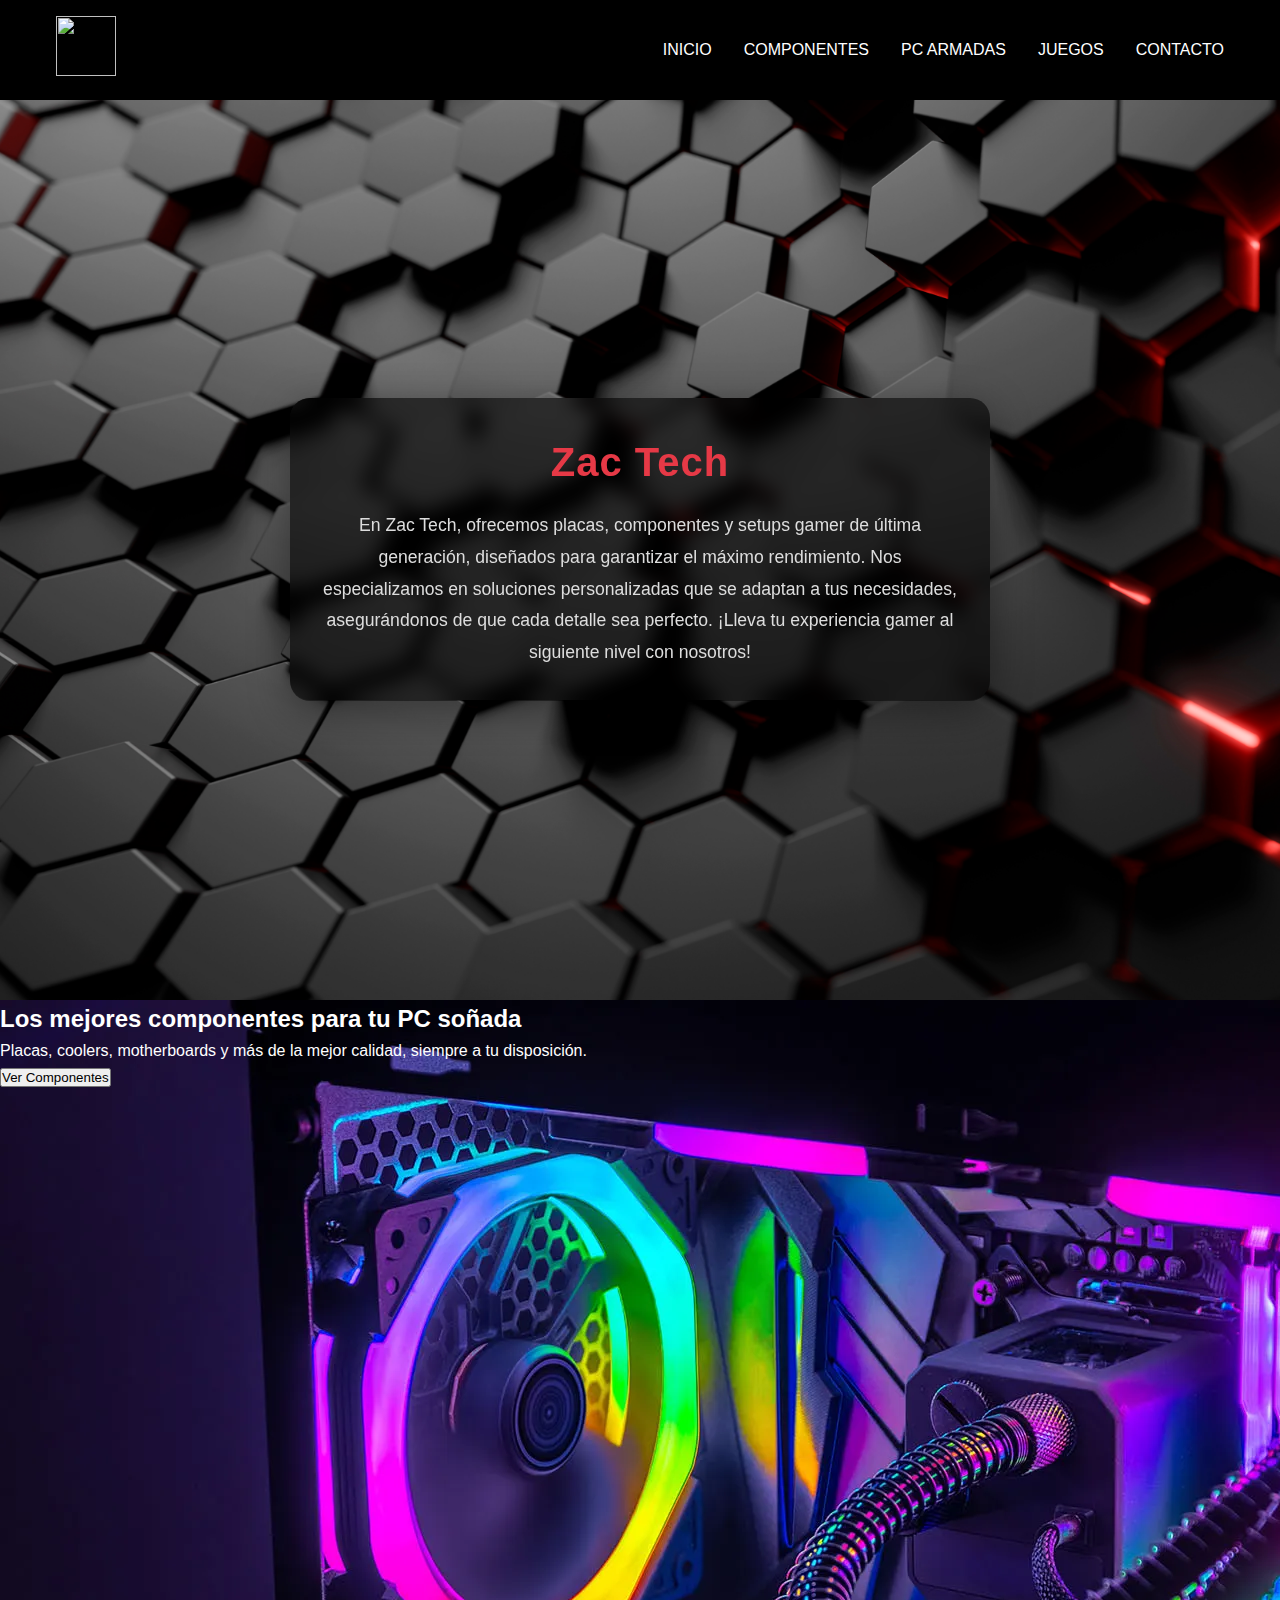
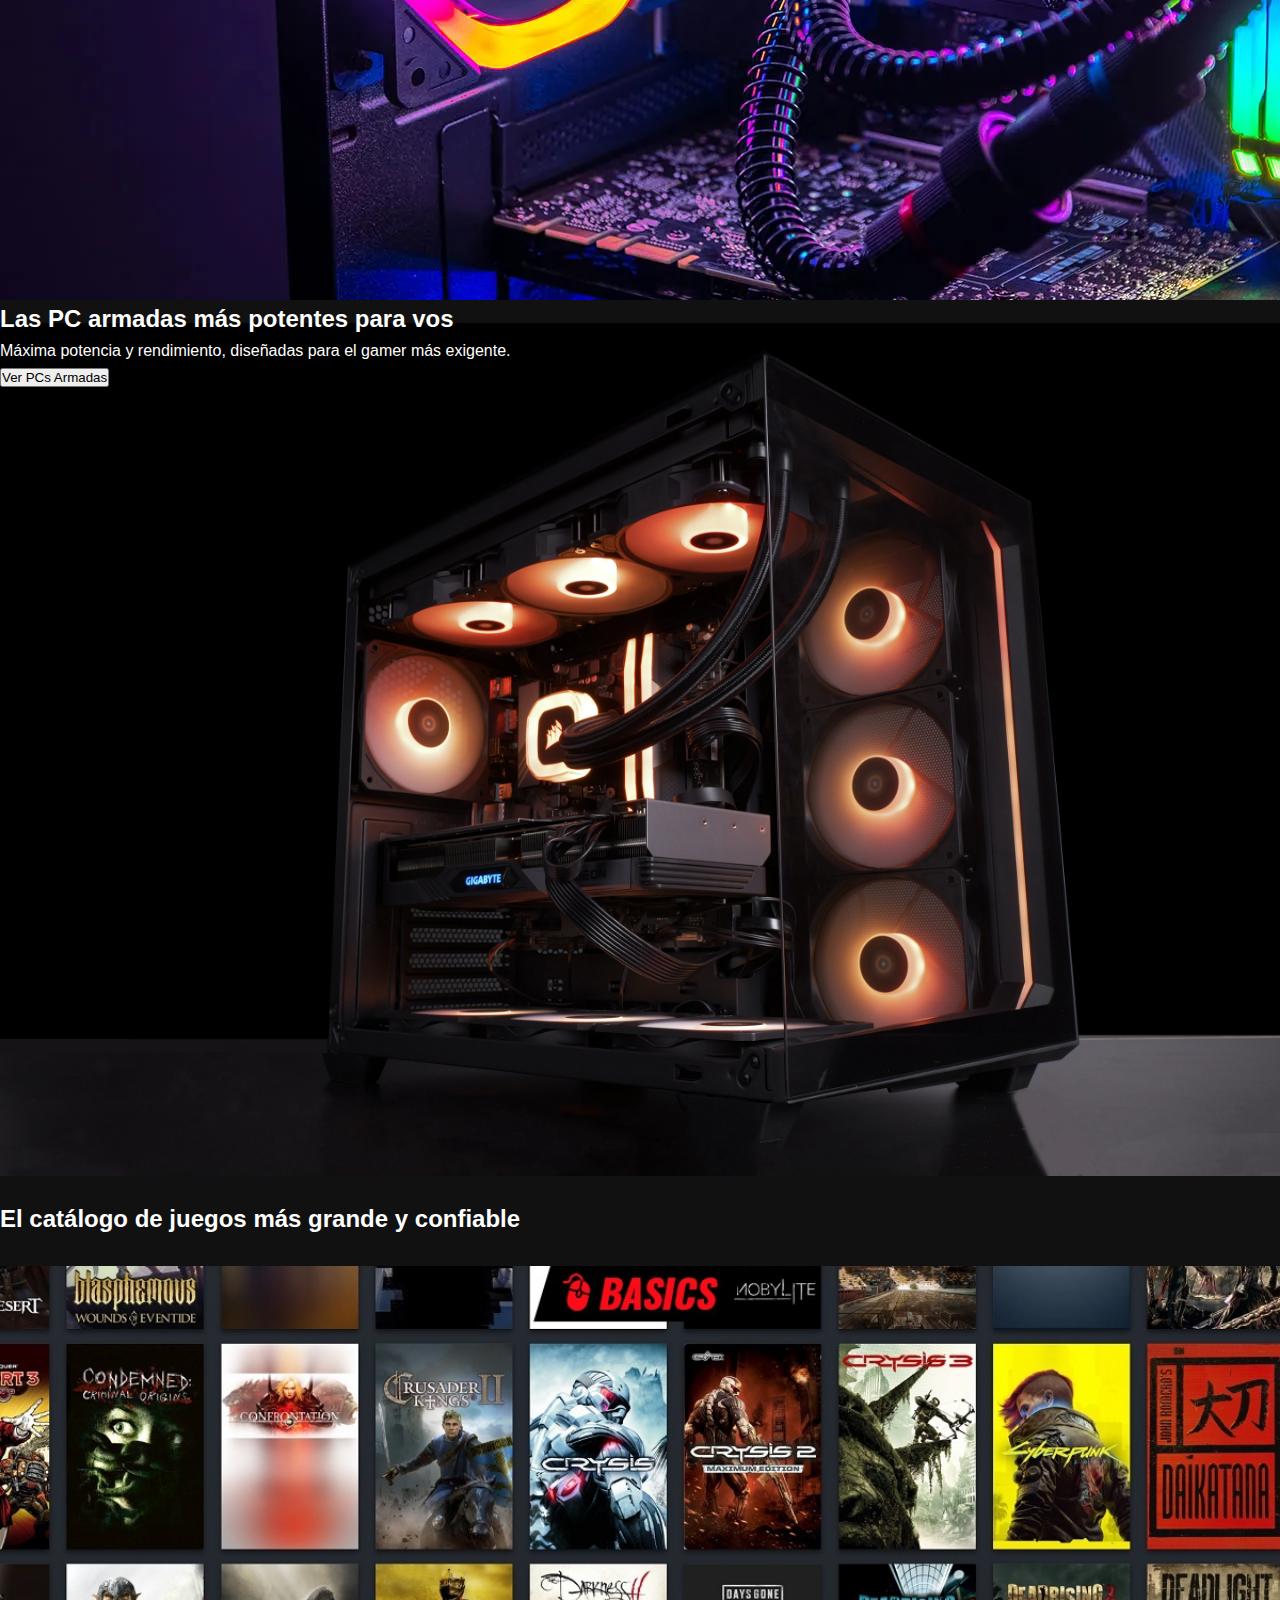
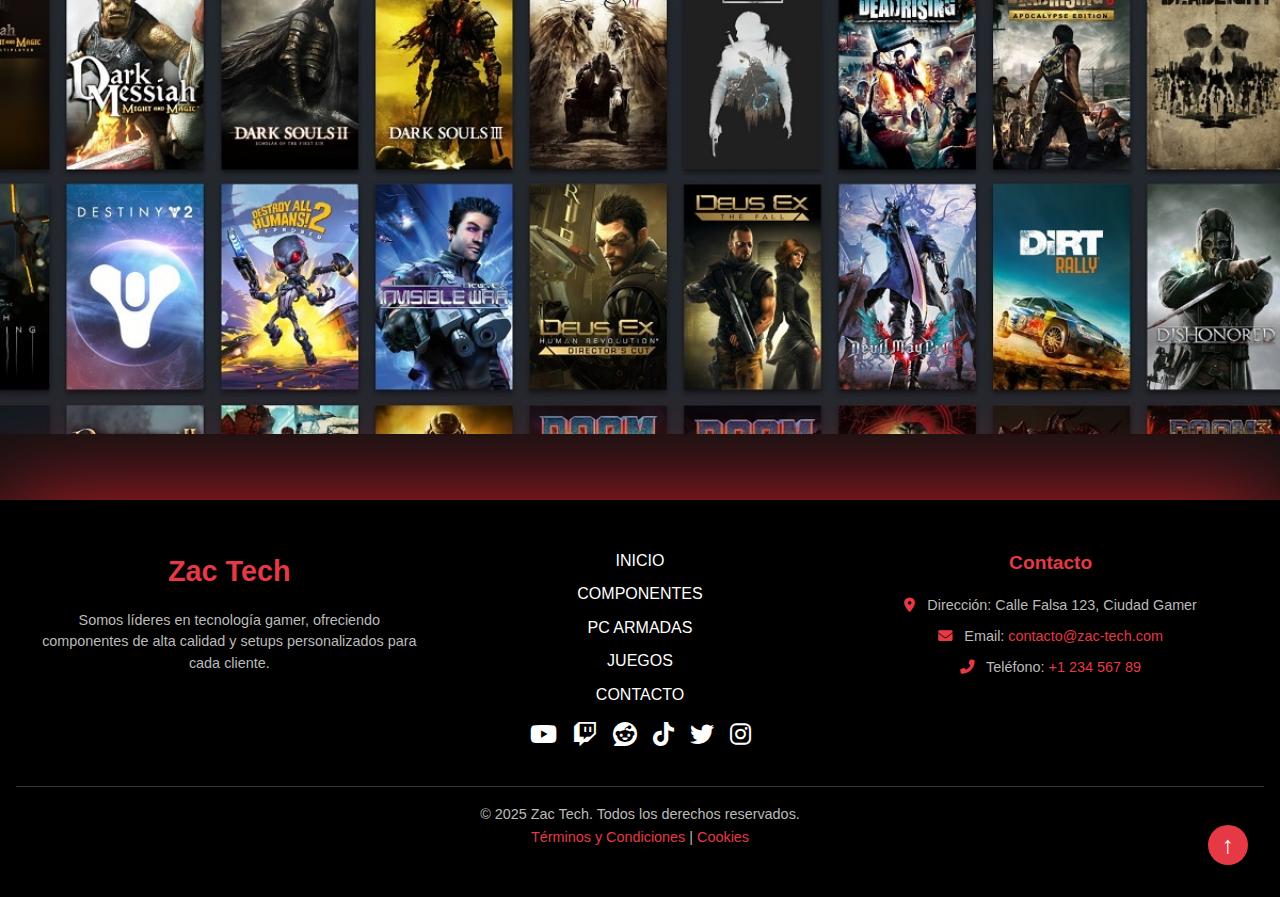
==== index.html @ 3c351928 "primero" ====
<!DOCTYPE html>
<html lang="es">
<head>
  <meta charset="UTF-8">
  <meta name="viewport" content="width=device-width, initial-scale=1.0">
  <title>Zac Tech</title>
  <link rel="stylesheet" href="./css/style.css">
  <link rel="stylesheet" href="https://cdnjs.cloudflare.com/ajax/libs/font-awesome/6.5.0/css/all.min.css">

</head>
<body>
  <header class="header">
    <nav class="navbar">
      <div class="logo">
      <img src="/imagenes/The logo final.png"  id="logozac">
      </div>
      <ul class="nav-links">
        <li><a href="./index.html">Inicio</a></li>
        <li><a href="./pages/componentes.html">Componentes</a></li>
        <li><a href="./pages/pc_armadas.html">PC Armadas</a></li>
        <li><a href="./pages/juegos.html">Juegos</a></li>
        <li><a href="./pages/contacto.html">Contacto</a></li>
      </ul>
      
    </nav>
  </header>

  <main>
    <section id="inicio_fondo" style="background-image: url('/imagenes/fondos/Componentes.jpg'); background-size: 150%; background-position: center; background-repeat: no-repeat;">
    <div class="initext">
      <h1>Zac Tech</h1>
      <p>En Zac Tech, ofrecemos placas, componentes y setups gamer de última generación, diseñados para garantizar el máximo rendimiento. Nos especializamos en soluciones personalizadas que se adaptan a tus necesidades, asegurándonos de que cada detalle sea perfecto. ¡Lleva tu experiencia gamer al siguiente nivel con nosotros!</p>
    </div>
    </section>

    <!-- Componentes Section -->
    <section id="componentes_section" style="background-image: url('/imagenes/fondos/componenetes.webp')">
      <div class="content">
        <h2>Los mejores componentes para tu PC soñada</h2>
        <p>Placas, coolers, motherboards y más de la mejor calidad, siempre a tu disposición.</p>
        <button class="btn">Ver Componentes</button>
    </section>

    <!-- PC Armada Section -->
    <section id="pc_armadas_section" style="background-image: url('/imagenes/fondos/pc armadas.webp'); background-size: 100%; background-position: center; background-repeat: no-repeat;">
      <div class="content">
        <h2>Las PC armadas más potentes para vos</h2>
        <p>Máxima potencia y rendimiento, diseñadas para el gamer más exigente.</p>
        <button class="btn">Ver PCs Armadas</button>
    </section>

    <!-- Juegos Section -->
    <section id="juegos_section" style="background-image: url('/imagenes/fondos/catalogo.jpg'); background-size: 100%; background-position: center; background-repeat: no-repeat;">

      <div class="game-gallery">
        <h2>El catálogo de juegos más grande y confiable</h2>
      </div>
    </section>
  </main>

  <footer class="footer">
    <div class="footer-top">
      <div class="footer-description">
        <h2>Zac Tech</h2>
        <p>Somos líderes en tecnología gamer, ofreciendo componentes de alta calidad y setups personalizados para cada cliente.</p>
      </div>
  
      <div class="footer-links">
        <ul>
          <li><a href="/index.html">Inicio</a></li>
          <li><a href="./pages/componentes.html">Componentes</a></li>
          <li><a href="./pages/pc_armadas.html">PC Armadas</a></li>
          <li><a href="./pages/juegos.html">Juegos</a></li>
          <li><a href="./pages/contacto.html">Contacto</a></li>
        </ul>
      </div>
  
      <div class="footer-contact">
        <h3>Contacto</h3>
        <p><i class="fas fa-map-marker-alt"></i> Dirección: Calle Falsa 123, Ciudad Gamer</p>
        <p><i class="fas fa-envelope"></i> Email: <a href="mailto:contacto@zac-tech.com">contacto@zac-tech.com</a></p>
        <p><i class="fas fa-phone-alt"></i> Teléfono: <a href="tel:+123456789">+1 234 567 89</a></p>
      </div>
    </div>
        <div class="footer-social">
          <a href="#"><i class="fab fa-youtube"></i></a>
          <a href="#"><i class="fab fa-twitch"></i></a>
          <a href="#"><i class="fab fa-reddit"></i></a>
          <a href="#"><i class="fab fa-tiktok"></i></a>
          <a href="#"><i class="fab fa-twitter"></i></a>
          <a href="#"><i class="fab fa-instagram"></i></a>
        </div>

    <div class="footer-bottom">
      <p>&copy; 2025 Zac Tech. Todos los derechos reservados.</p>
      <p><a href="#">Términos y Condiciones</a> | <a href="#">Cookies</a></p>
    </div>
  
    <div class="scroll-to-top">
      <a href="#"><span>&uarr;</span></a>
    </div>
  </footer>
  
  
</body>
</html>
---- css/style.css ----
* {
    margin: 0;
    padding: 0;
    box-sizing: border-box;
  }
  
  /* Body */
  body {
    font-family: Arial, sans-serif;
    line-height: 1.6;
    color: #fff;
    background-color: #111;
  }
  
  /* Header / Navbar */
  .header {
    background: #000;
    padding: 1rem 2rem;
    position: sticky;
    top: 0;
    z-index: 1000;
  }

  #logozac {
    width: 60px;
    height: 60px;
  }
  
  .navbar {
    display: flex;
    justify-content: space-between;
    align-items: center;
    max-width: 1200px;
    margin: 0 auto;
    padding: 0 1rem;
  }
  
  .nav-links {
    list-style: none;
    display: flex;
    gap: 2rem;
  }
  
  .nav-links li {
    position: relative;
  }
  
  .nav-links a {
    text-decoration: none;
    color: #fff;
    font-size: 1rem;
    text-transform: uppercase;
    transition: color 0.3s;
  }
  
  .nav-links a:hover,
  .nav-links a.active {
    color: #e63946;
  }
  
  .nav-links a.active::after {
    content: "";
    display: block;
    height: 2px;
    background-color: #e63946;
    width: 100%;
    position: absolute;
    bottom: -5px;
    left: 0;
  }
  
  


/* Sección de Inicio */
#inicio_fondo {
  display: flex;
  justify-content: center; /* Centrado horizontal */
  align-items: center; /* Centrado vertical */
  height: 100vh; /* Ocupa toda la altura de la ventana */
  background-image: url('/imagenes/fondos/Componentes.jpg');
  background-size: 150%;
  background-position: center;
  background-repeat: no-repeat;
  position: relative; /* Necesario para elementos absolutos */
  overflow: hidden;
}

/* Contenedor de texto */
.initext {
  text-align: center; /* Centra el texto dentro del contenedor */
  color: #fff;
  max-width: 700px; /* Limita el ancho del contenido */
  padding: 2rem; /* Espaciado interno */
  background: rgba(0, 0, 0, 0.6); /* Fondo negro más translúcido */
  border-radius: 20px; /* Bordes suaves */
  backdrop-filter: blur(10px); /* Desenfoque del fondo */
  box-shadow: 0px 10px 40px rgba(0, 0, 0, 0.4); /* Sombra profesional más difusa */
  font-family: 'Roboto', sans-serif; /* Fuente profesional */
}

/* Título */
.initext h1 {
  font-size: 2.5rem; /* Título destacado */
  font-weight: bold;
  margin-bottom: 1rem;
  letter-spacing: 1px; /* Espaciado entre letras */
  color: #e63946; /* Tono rojo profesional */
}

/* Párrafo */
.initext p {
  font-size: 1.1rem;
  line-height: 1.8; /* Mejora la legibilidad */
  color: #ddd; /* Color ligeramente gris para contraste */
  margin-bottom: 0; /* Elimina el margen inferior */
}








  #componentes_section{
    height: 100vh;
    width: 100%;
  }

  #pc_armadas_section{
    height: 100vh;
    width: 100%;
  }

  #juegos_section{
    height: 100vh;
    width: 100%;
  }

  
  /* Juegos Section */
  .games {
    text-align: center;
    padding: 4rem 2rem;
  }
  
  .games h2 {
    font-size: 2rem;
    margin-bottom: 2rem;
  }
  
  .games .game-gallery {
    display: grid;
    grid-template-columns: repeat(auto-fit, minmax(200px, 1fr));
    gap: 1rem;
  }
  
  .games .game-gallery img {
    width: 100%;
    border-radius: 8px;
    transition: transform 0.3s;
  }
  
  .games .game-gallery img:hover {
    transform: scale(1.05);
  }
  


/* Footer */
.footer {
  background-color: #000;
  color: #fff;
  text-align: center;
  padding: 3rem 1rem;
  position: relative;
  box-shadow: 0px 5px 100px #dc1f2a;
}

/* Footer Top */
.footer-top {
  display: grid;
  grid-template-columns: repeat(auto-fit, minmax(200px, 1fr));
  gap: 2rem;
  max-width: 1200px;
  margin: 0 auto;
}

/* Descripción */
.footer-description h2 {
  font-size: 1.8rem;
  color: #e63946; /* Rojo */
  margin-bottom: 1rem;
}

.footer-description p {
  font-size: 0.9rem;
  color: #bbb;
  line-height: 1.5;
}

/* Links */
.footer-links ul {
  list-style: none;
  padding: 0;
}

.footer-links li {
  margin-bottom: 0.5rem;
}

.footer-links a {
  text-decoration: none;
  color: #fff;
  font-size: 1rem;
  text-transform: uppercase;
  transition: color 0.3s;
}

.footer-links a:hover {
  color: #e63946;
}

/* Información de Contacto */
.footer-contact h3 {
  font-size: 1.2rem;
  color: #e63946;
  margin-bottom: 1rem;
}

.footer-contact p {
  font-size: 0.9rem;
  margin-bottom: 0.5rem;
  color: #bbb;
}

.footer-contact a {
  color: #e63946;
  text-decoration: none;
}

.footer-contact a:hover {
  text-decoration: underline;
}

.footer-contact i {
  color: #e63946;
  margin-right: 0.5rem;
}

/* Redes Sociales */
.footer-social {
  display: flex;
  justify-content: center;
  gap: 1rem;
}

.footer-social a {
  color: #fff;
  font-size: 1.5rem;
  transition: transform 0.3s ease, color 0.3s ease;
}

.footer-social a:hover {
  transform: scale(1.2);
  color: #e63946;
}

/* Footer Bottom */
.footer-bottom {
  border-top: 1px solid #333;
  margin-top: 2rem;
  padding-top: 1rem;
  font-size: 0.9rem;
  color: #bbb;
}

.footer-bottom a {
  color: #e63946;
  text-decoration: none;
}

.footer-bottom a:hover {
  text-decoration: underline;
}

/* Botón Scroll Arriba */
.scroll-to-top {
  position: absolute;
  bottom: 2rem;
  right: 2rem;
  background: #e63946;
  width: 40px;
  height: 40px;
  border-radius: 50%;
  display: flex;
  justify-content: center;
  align-items: center;
}

.scroll-to-top a {
  text-decoration: none;
  color: #fff;
  font-size: 1.5rem;
  font-weight: bold;
}

.scroll-to-top:hover {
  background: #cc3333;
}



/* JUEGOS*/

#juegos_fondo{
  height: 100vh;
  width: 100%;
}


/*PC ARMADAS*/

#pc_armadas_fondo{
  height: 100vh;
  width: 100%;
}


  /*CONTACTO*/

  #contacto_fondo{
    height: 100vh;
    width: 100%;
  }



  .contact {
    background: #660000; /* Fondo rojo oscuro */
    padding: 4rem 2rem;
    color: #fff;
    text-align: center;
  }
  
  .contact h2 {
    font-size: 2.5rem;
    margin-bottom: 2rem;
    font-weight: bold;
    text-transform: uppercase;
    letter-spacing: 1px;
  }
  
  .contact-form {
    max-width: 600px;
    margin: 0 auto;
    padding: 2rem;
    background: rgba(0, 0, 0, 0.8);
    border-radius: 8px;
    box-shadow: 0 0 10px rgba(0, 0, 0, 0.5);
  }
  
  .contact-form .form-group {
    margin-bottom: 1.5rem;
  }
  
  .contact-form label {
    display: block;
    font-size: 1rem;
    margin-bottom: 0.5rem;
    color: #fff;
    font-weight: bold;
  }
  
  .contact-form input,
  .contact-form textarea {
    width: 100%;
    padding: 0.8rem;
    border: 2px solid #990000; /* Bordes rojos */
    border-radius: 5px;
    background: #222; /* Fondo oscuro */
    color: #fff;
    font-size: 1rem;
  }
  
  .contact-form input::placeholder,
  .contact-form textarea::placeholder {
    color: #bbb;
  }
  
  .contact-form textarea {
    resize: none;
  }
  
  .contact-form input:focus,
  .contact-form textarea:focus {
    outline: none;
    box-shadow: 0 0 5px #e63946; /* Resplandor rojo */
  }
  
  .contact-form .btn {
    display: block;
    width: 100%;
    padding: 0.8rem;
    background: #e63946;
    color: #fff;
    font-size: 1.2rem;
    font-weight: bold;
    border: none;
    border-radius: 5px;
    cursor: pointer;
    transition: background 0.3s;
    text-transform: uppercase;
  }
  
  .contact-form .btn:hover {
    background: #cc3333;
  }
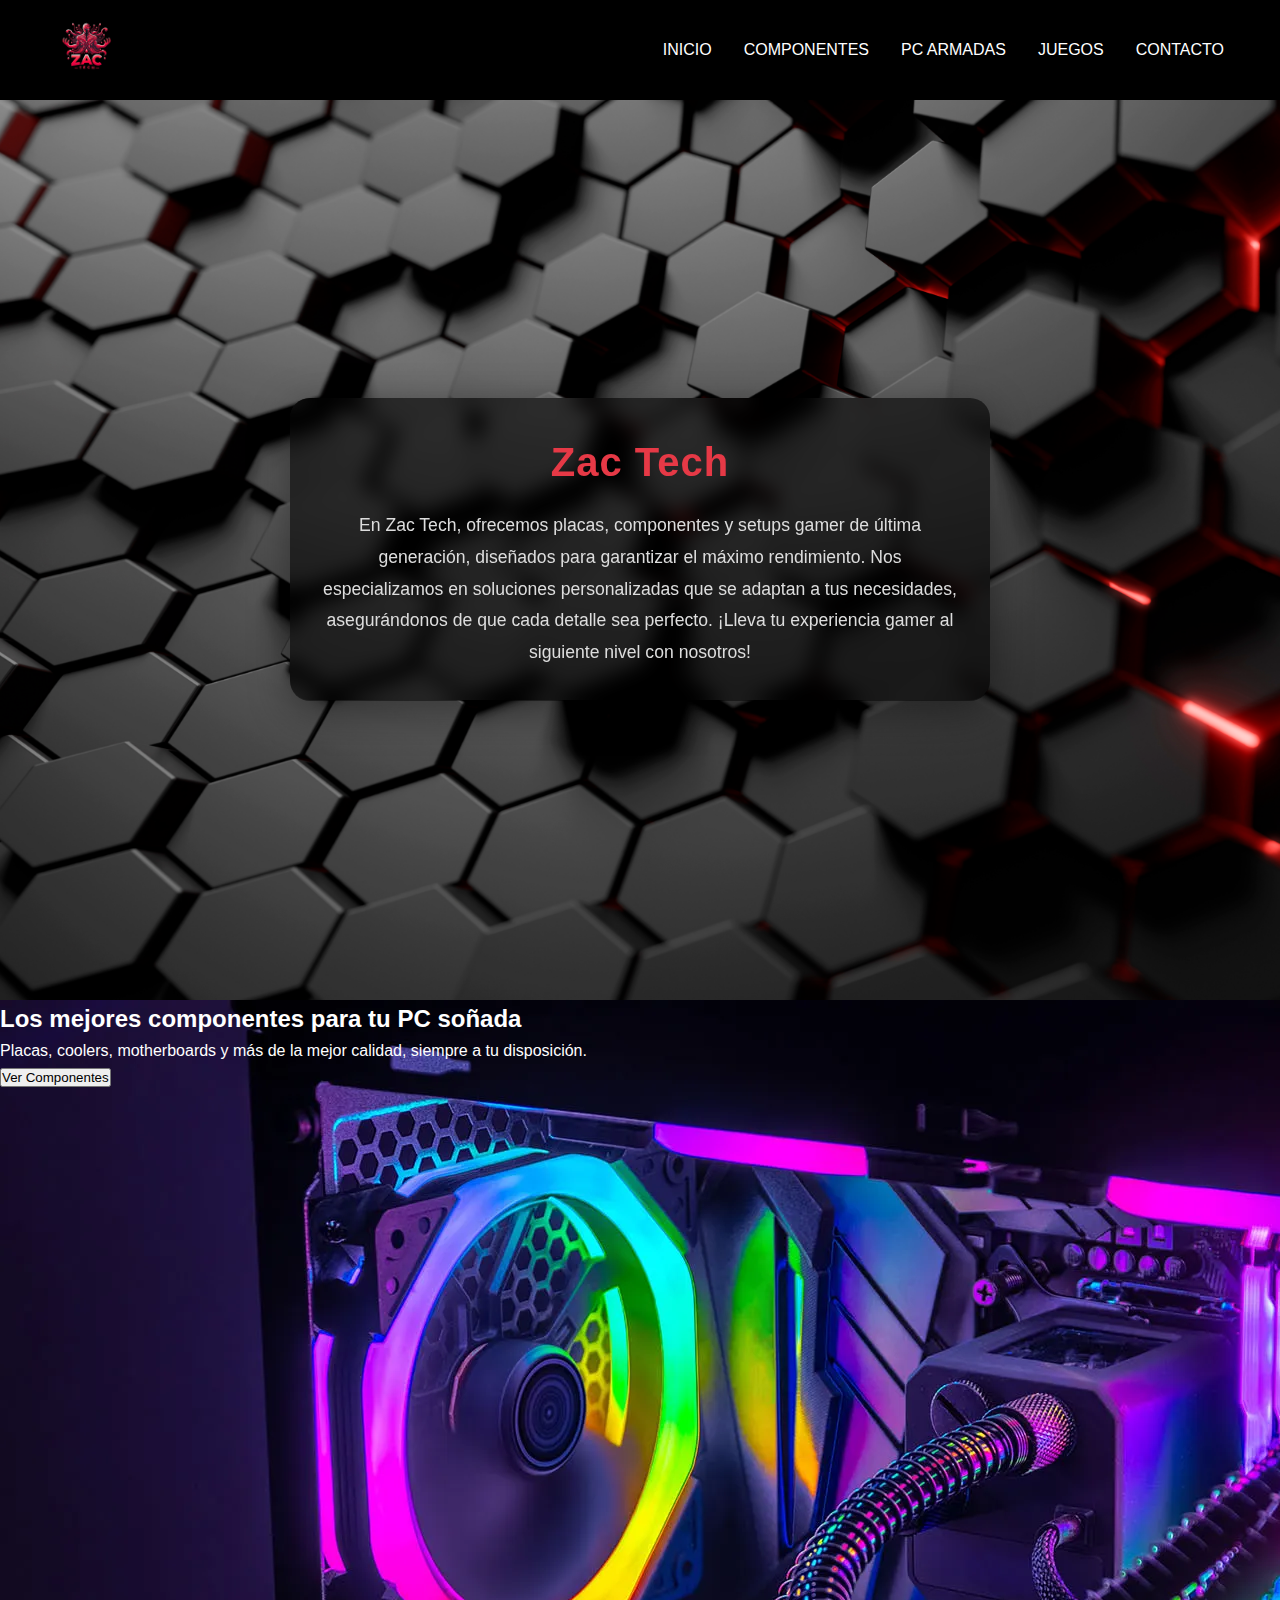
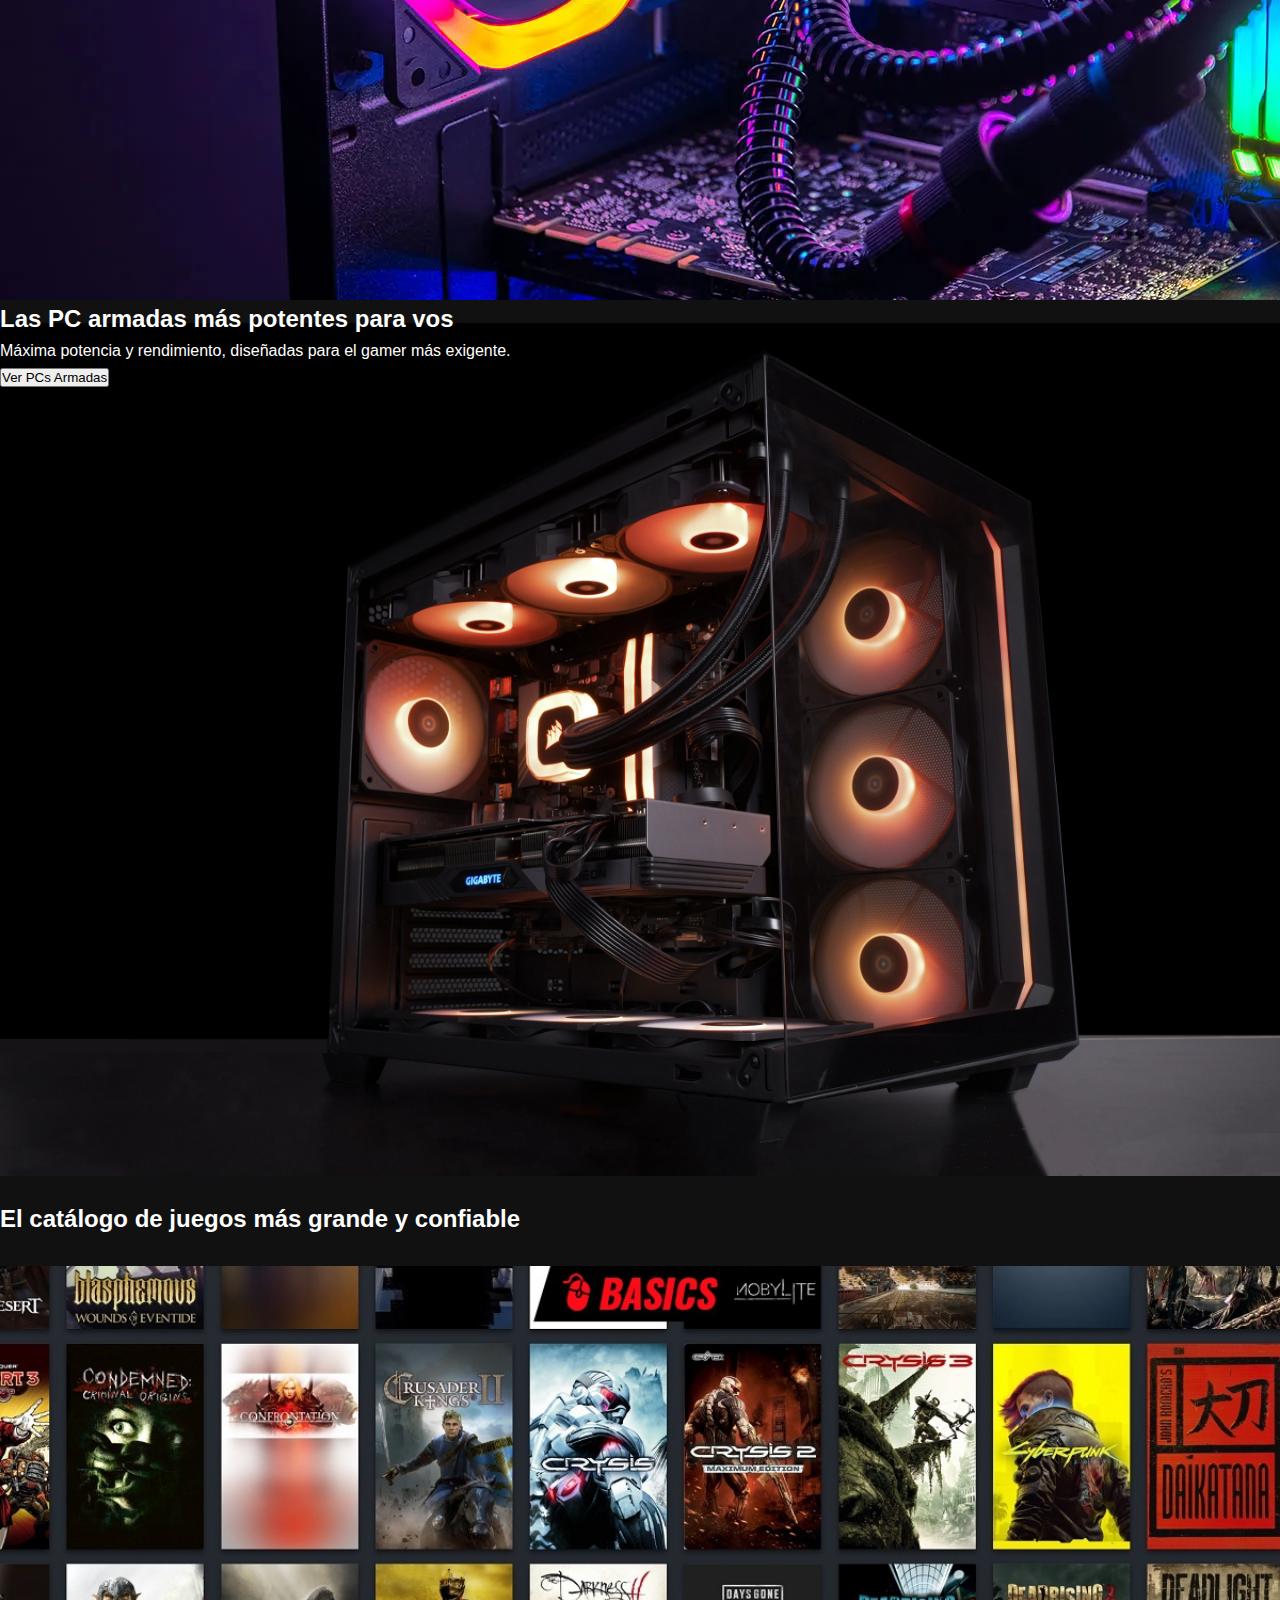
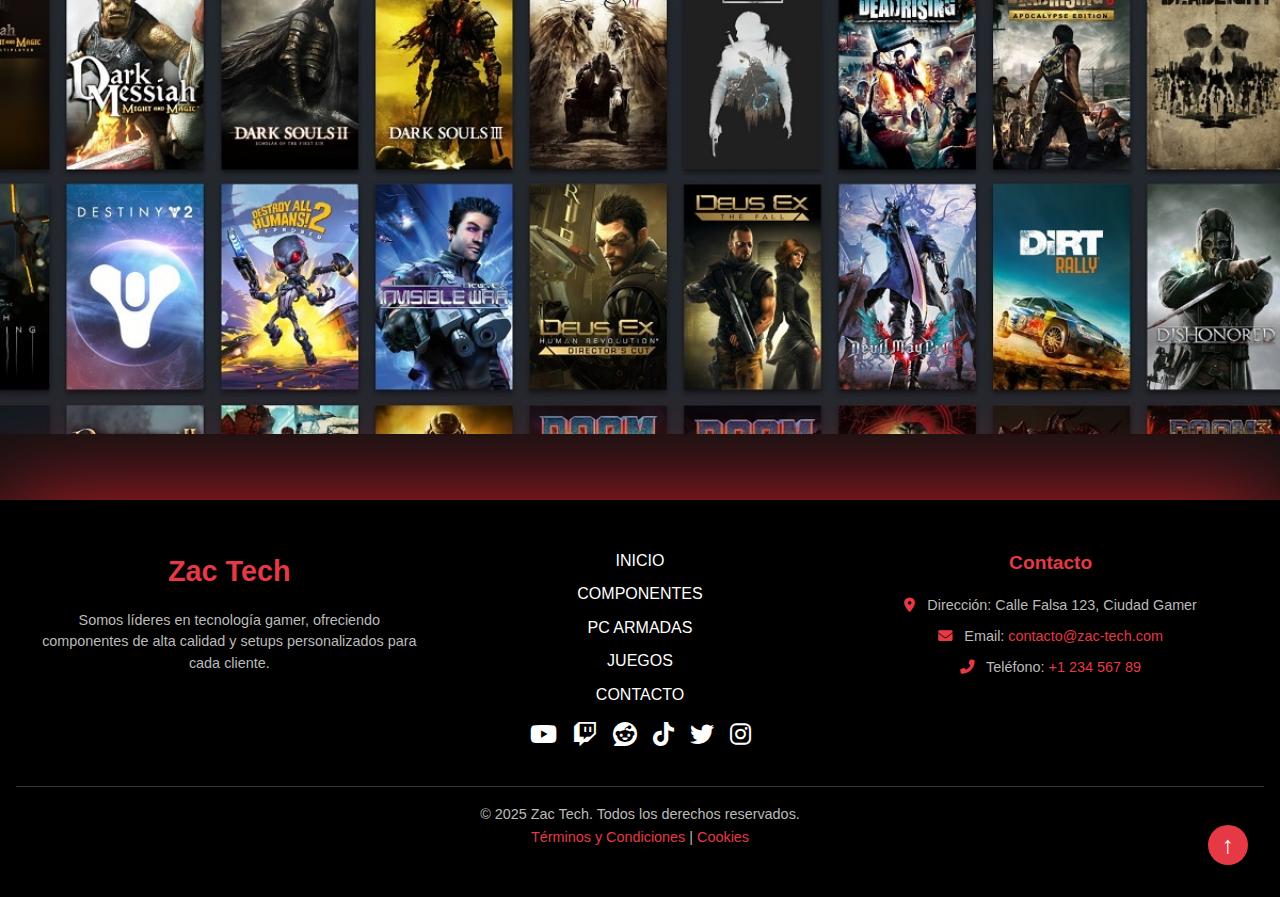
==== commit f24e5886: "correcion interpretacion2" ====
--- a/index.html
+++ b/index.html
@@ -12,7 +12,7 @@
   <header class="header">
     <nav class="navbar">
       <div class="logo">
-      <img src="/imagenes/The logo final.png"  id="logozac">
+      <img src="./imagenes/the logo final.png"  id="logozac">
       </div>
       <ul class="nav-links">
         <li><a href="./index.html">Inicio</a></li>
@@ -26,7 +26,7 @@
   </header>
 
   <main>
-    <section id="inicio_fondo" style="background-image: url('/imagenes/fondos/Componentes.jpg'); background-size: 150%; background-position: center; background-repeat: no-repeat;">
+    <section id="inicio_fondo" style="background-image: url('./imagenes/fondos/Componentes.jpg'); background-size: 150%; background-position: center; background-repeat: no-repeat;">
     <div class="initext">
       <h1>Zac Tech</h1>
       <p>En Zac Tech, ofrecemos placas, componentes y setups gamer de última generación, diseñados para garantizar el máximo rendimiento. Nos especializamos en soluciones personalizadas que se adaptan a tus necesidades, asegurándonos de que cada detalle sea perfecto. ¡Lleva tu experiencia gamer al siguiente nivel con nosotros!</p>
@@ -34,7 +34,7 @@
     </section>
 
     <!-- Componentes Section -->
-    <section id="componentes_section" style="background-image: url('/imagenes/fondos/componenetes.webp')">
+    <section id="componentes_section" style="background-image: url('./imagenes/fondos/componenetes.webp')">
       <div class="content">
         <h2>Los mejores componentes para tu PC soñada</h2>
         <p>Placas, coolers, motherboards y más de la mejor calidad, siempre a tu disposición.</p>
@@ -42,7 +42,7 @@
     </section>
 
     <!-- PC Armada Section -->
-    <section id="pc_armadas_section" style="background-image: url('/imagenes/fondos/pc armadas.webp'); background-size: 100%; background-position: center; background-repeat: no-repeat;">
+    <section id="pc_armadas_section" style="background-image: url('./imagenes/fondos/pc armadas.webp'); background-size: 100%; background-position: center; background-repeat: no-repeat;">
       <div class="content">
         <h2>Las PC armadas más potentes para vos</h2>
         <p>Máxima potencia y rendimiento, diseñadas para el gamer más exigente.</p>
@@ -50,7 +50,7 @@
     </section>
 
     <!-- Juegos Section -->
-    <section id="juegos_section" style="background-image: url('/imagenes/fondos/catalogo.jpg'); background-size: 100%; background-position: center; background-repeat: no-repeat;">
+    <section id="juegos_section" style="background-image: url('./imagenes/fondos/catalogo.jpg'); background-size: 100%; background-position: center; background-repeat: no-repeat;">
 
       <div class="game-gallery">
         <h2>El catálogo de juegos más grande y confiable</h2>
@@ -67,7 +67,7 @@
   
       <div class="footer-links">
         <ul>
-          <li><a href="/index.html">Inicio</a></li>
+          <li><a href="./index.html">Inicio</a></li>
           <li><a href="./pages/componentes.html">Componentes</a></li>
           <li><a href="./pages/pc_armadas.html">PC Armadas</a></li>
           <li><a href="./pages/juegos.html">Juegos</a></li>
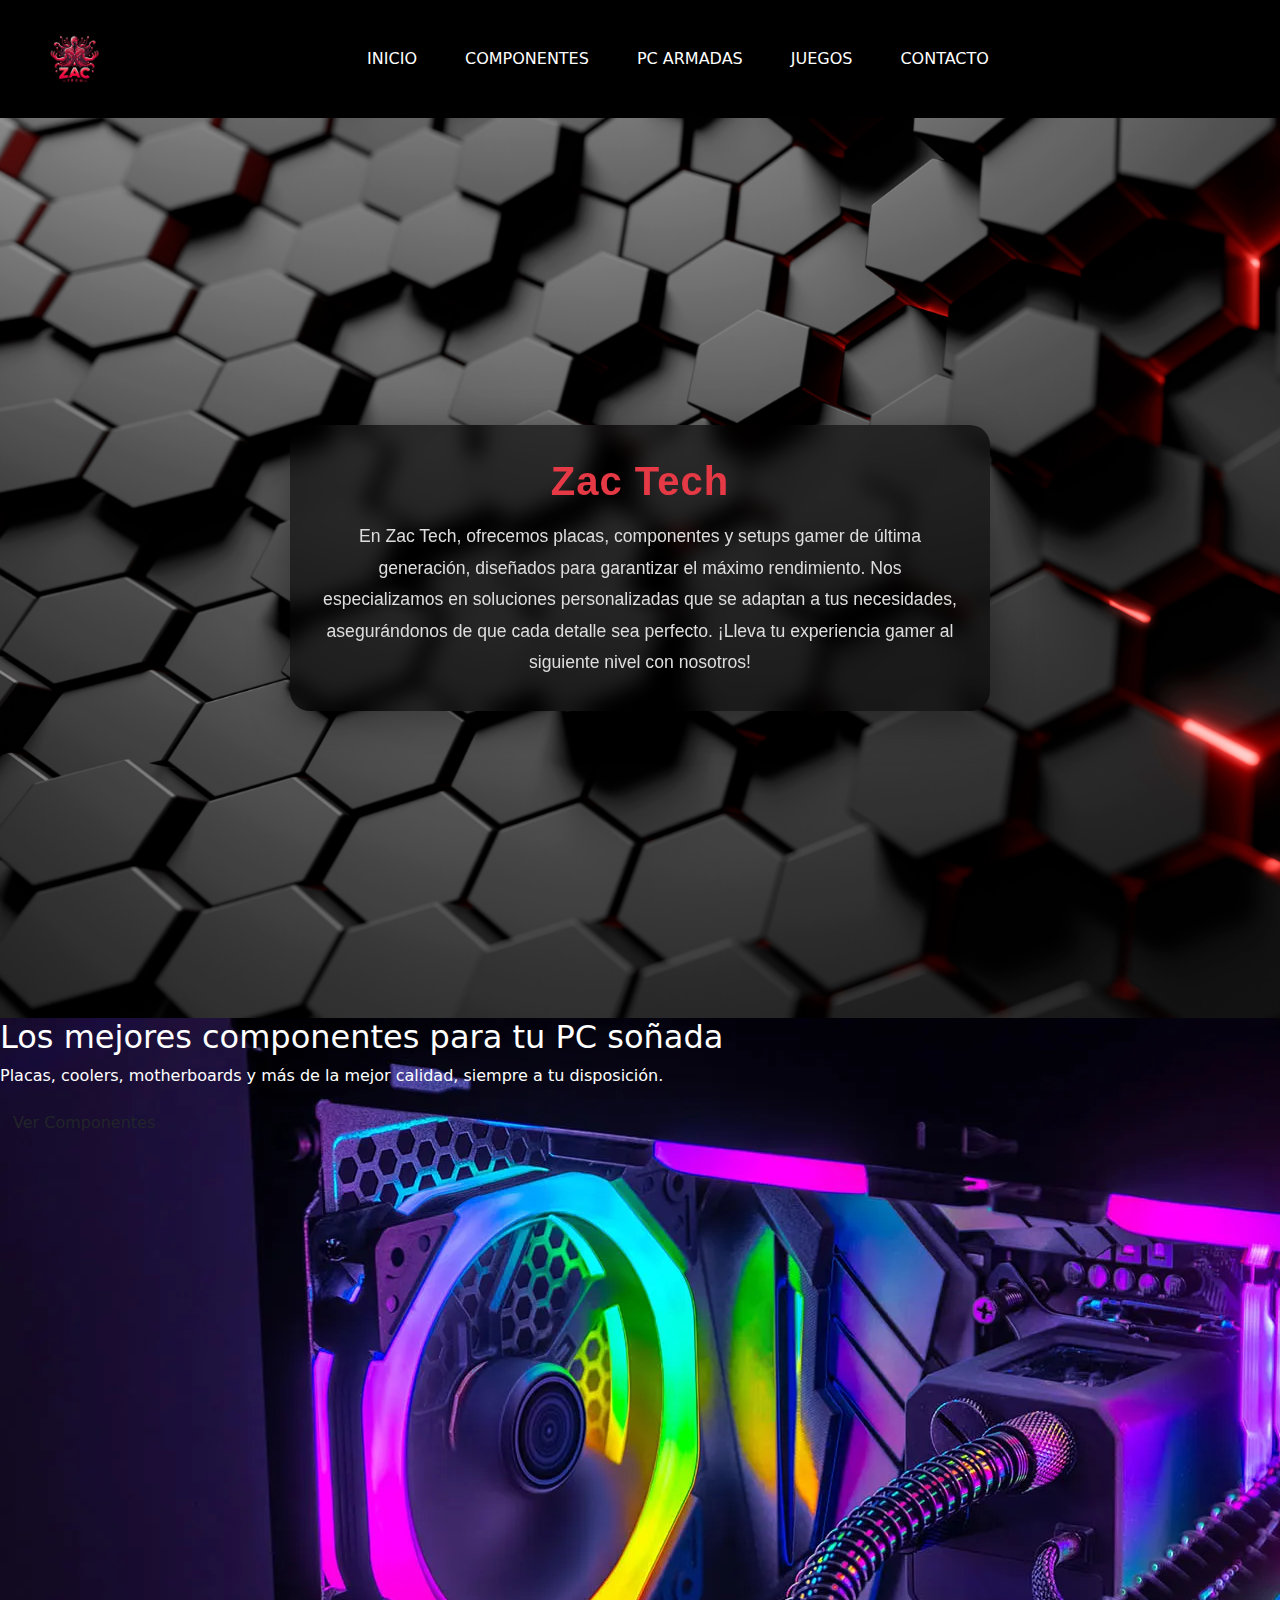
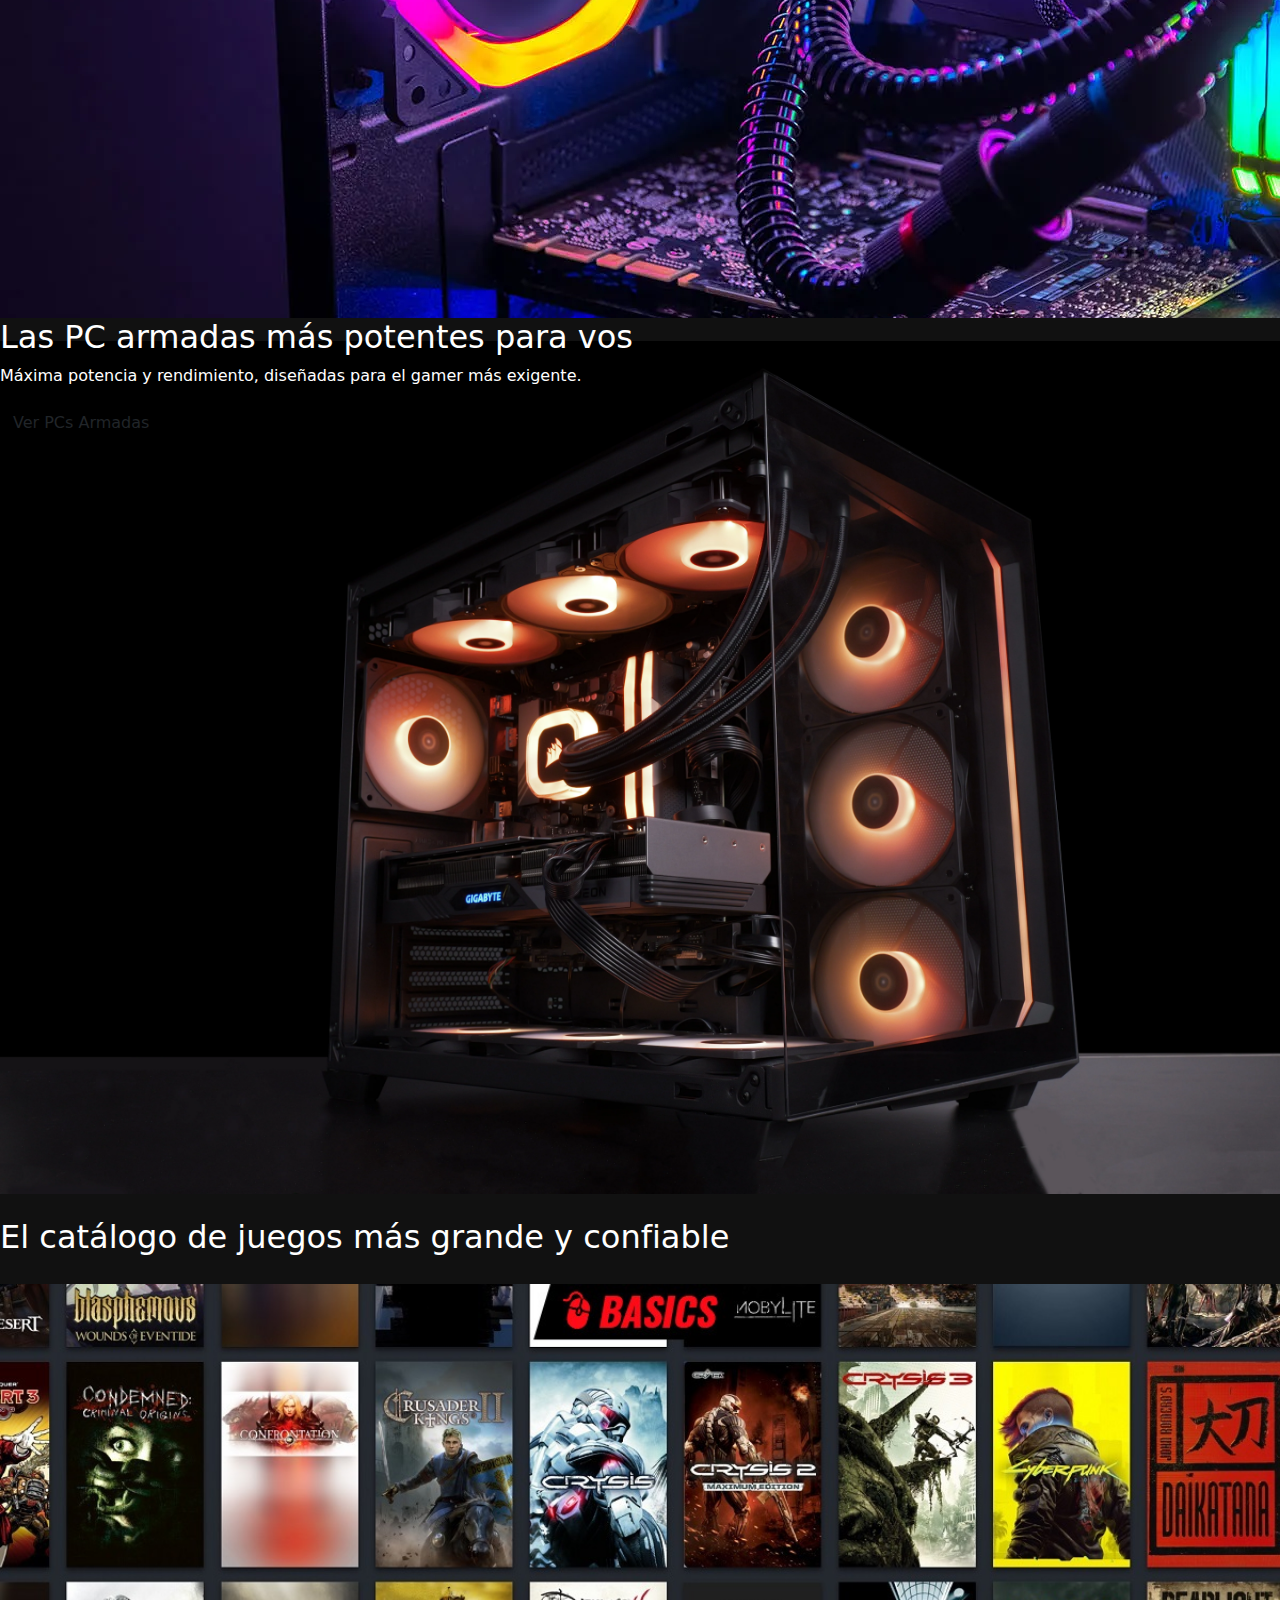
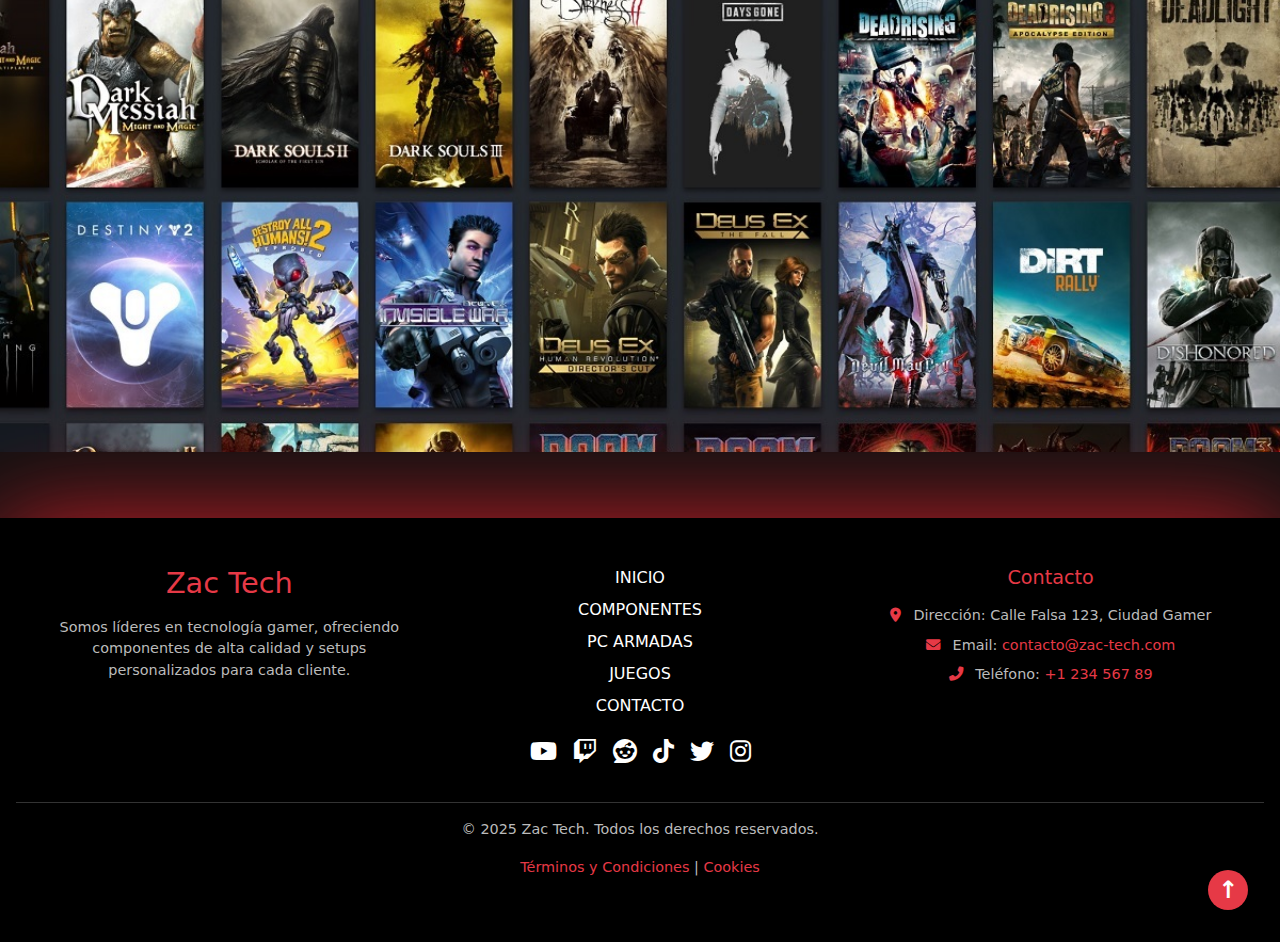
==== commit a8a87743: "implementecion de navresp" ====
--- a/index.html
+++ b/index.html
@@ -6,24 +6,34 @@
   <title>Zac Tech</title>
   <link rel="stylesheet" href="./css/style.css">
   <link rel="stylesheet" href="https://cdnjs.cloudflare.com/ajax/libs/font-awesome/6.5.0/css/all.min.css">
+  <link href="https://cdn.jsdelivr.net/npm/bootstrap@5.3.0/dist/css/bootstrap.min.css" rel="stylesheet">
+  <script src="https://cdn.jsdelivr.net/npm/bootstrap@5.3.0/dist/js/bootstrap.bundle.min.js"></script>
 
 </head>
 <body>
   <header class="header">
-    <nav class="navbar">
-      <div class="logo">
-      <img src="./imagenes/the logo final.png"  id="logozac">
+    <nav class="navbar navbar-expand-lg navbar-dark bg-black">
+      <div class="container-fluid">
+        <a class="navbar-brand" href="./index.html">
+          <img src="./imagenes/the logo final.png" id="logozac" alt="Logo Zac Tech">
+        </a>
+        <button class="navbar-toggler" type="button" data-bs-toggle="collapse" data-bs-target="#navbarNav"
+          aria-controls="navbarNav" aria-expanded="false" aria-label="Toggle navigation">
+          <span class="navbar-toggler-icon"></span>
+        </button>
+        <div class="collapse navbar-collapse justify-content-end" id="navbarNav">
+          <ul class="navbar-nav">
+            <li class="nav-item"><a class="nav-link active" href="./index.html">Inicio</a></li>
+            <li class="nav-item"><a class="nav-link" href="./pages/componentes.html">Componentes</a></li>
+            <li class="nav-item"><a class="nav-link" href="./pages/pc_armadas.html">PC Armadas</a></li>
+            <li class="nav-item"><a class="nav-link" href="./pages/juegos.html">Juegos</a></li>
+            <li class="nav-item"><a class="nav-link" href="./pages/contacto.html">Contacto</a></li>
+          </ul>
+        </div>
       </div>
-      <ul class="nav-links">
-        <li><a href="./index.html">Inicio</a></li>
-        <li><a href="./pages/componentes.html">Componentes</a></li>
-        <li><a href="./pages/pc_armadas.html">PC Armadas</a></li>
-        <li><a href="./pages/juegos.html">Juegos</a></li>
-        <li><a href="./pages/contacto.html">Contacto</a></li>
-      </ul>
-      
     </nav>
   </header>
+  
 
   <main>
     <section id="inicio_fondo" style="background-image: url('./imagenes/fondos/Componentes.jpg'); background-size: 150%; background-position: center; background-repeat: no-repeat;">
--- a/css/style.css
+++ b/css/style.css
@@ -8,7 +8,7 @@
   body {
     font-family: Arial, sans-serif;
     line-height: 1.6;
-    color: #fff;
+    color: #080101;
     background-color: #111;
   }
   
@@ -21,99 +21,97 @@
     z-index: 1000;
   }
 
-  #logozac {
-    width: 60px;
-    height: 60px;
-  }
-  
-  .navbar {
+  .navbar-nav {
+    width: 100%;
     display: flex;
-    justify-content: space-between;
-    align-items: center;
-    max-width: 1200px;
-    margin: 0 auto;
-    padding: 0 1rem;
-  }
-  
-  .nav-links {
-    list-style: none;
-    display: flex;
-    gap: 2rem;
-  }
-  
-  .nav-links li {
-    position: relative;
-  }
-  
-  .nav-links a {
-    text-decoration: none;
-    color: #fff;
-    font-size: 1rem;
-    text-transform: uppercase;
-    transition: color 0.3s;
-  }
-  
-  .nav-links a:hover,
-  .nav-links a.active {
-    color: #e63946;
-  }
-  
-  .nav-links a.active::after {
-    content: "";
-    display: block;
-    height: 2px;
-    background-color: #e63946;
-    width: 100%;
-    position: absolute;
-    bottom: -5px;
-    left: 0;
-  }
-  
-  
+    justify-content: center;
+    gap: 2rem; /* Espaciado entre elementos */
+  }
+  
+
+.navbar-brand img {
+  width: 60px;
+  height: 60px;
+}
+
+.navbar-nav .nav-link {
+  font-size: 1rem;
+  text-transform: uppercase;
+  color: #fff;
+  transition: color 0.3s;
+}
+
+.navbar-nav .nav-link:hover,
+.navbar-nav .nav-link.active {
+  color: #e63946;
+}
+
+.navbar-toggler {
+  border: none;
+}
+
+.navbar-toggler:focus {
+  box-shadow: none;
+}
+
+body {
+  background-color: #111 !important;
+  color: #fff !important;
+}
+
+.navbar-nav .nav-link:hover {
+  color: #e63946 !important;
+}
+
+.navbar-nav .nav-link.active {
+  color: #fff !important;
+}
+
+
 
 
 /* Sección de Inicio */
 #inicio_fondo {
   display: flex;
-  justify-content: center; /* Centrado horizontal */
-  align-items: center; /* Centrado vertical */
-  height: 100vh; /* Ocupa toda la altura de la ventana */
+  justify-content: center; 
+  align-items: center; 
+  height: 100vh; 
   background-image: url('/imagenes/fondos/Componentes.jpg');
   background-size: 150%;
   background-position: center;
   background-repeat: no-repeat;
-  position: relative; /* Necesario para elementos absolutos */
+  position: relative; 
   overflow: hidden;
 }
 
-/* Contenedor de texto */
+
 .initext {
-  text-align: center; /* Centra el texto dentro del contenedor */
-  color: #fff;
-  max-width: 700px; /* Limita el ancho del contenido */
-  padding: 2rem; /* Espaciado interno */
-  background: rgba(0, 0, 0, 0.6); /* Fondo negro más translúcido */
-  border-radius: 20px; /* Bordes suaves */
-  backdrop-filter: blur(10px); /* Desenfoque del fondo */
-  box-shadow: 0px 10px 40px rgba(0, 0, 0, 0.4); /* Sombra profesional más difusa */
-  font-family: 'Roboto', sans-serif; /* Fuente profesional */
+  text-align: center; 
+  color: #fff;
+  max-width: 700px; 
+  padding: 2rem; 
+  background: rgba(0, 0, 0, 0.6); 
+  border-radius: 20px; 
+  backdrop-filter: blur(10px); 
+  box-shadow: 0px 10px 40px rgba(0, 0, 0, 0.4); /* Sombra*/
+  font-family: 'Roboto', sans-serif; 
 }
 
 /* Título */
 .initext h1 {
-  font-size: 2.5rem; /* Título destacado */
+  font-size: 2.5rem; 
   font-weight: bold;
   margin-bottom: 1rem;
-  letter-spacing: 1px; /* Espaciado entre letras */
-  color: #e63946; /* Tono rojo profesional */
+  letter-spacing: 1px;
+  color: #e63946; 
 }
 
 /* Párrafo */
 .initext p {
   font-size: 1.1rem;
-  line-height: 1.8; /* Mejora la legibilidad */
-  color: #ddd; /* Color ligeramente gris para contraste */
-  margin-bottom: 0; /* Elimina el margen inferior */
+  line-height: 1.8; 
+  color: #ddd; 
+  margin-bottom: 0; 
 }
 
 
